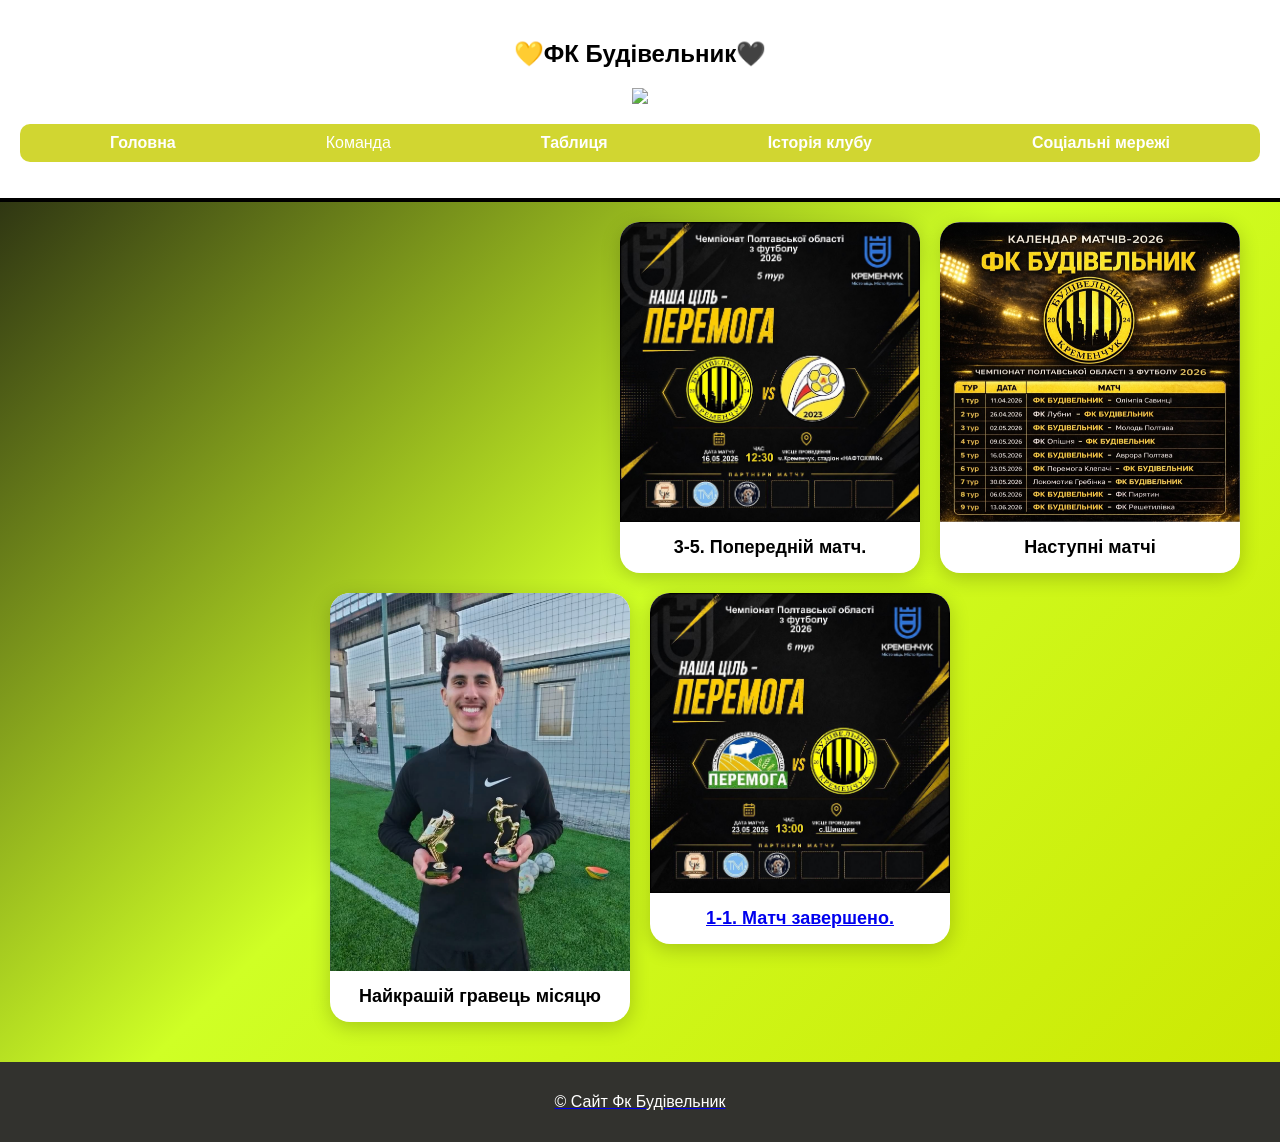
==== index.html @ 8817f70a "Add files via upload" ====
<!DOCTYPE html>
<link rel="stylesheet" href="style.css">
<head>
<meta name="viewport" content="width=device-width, initial-scale=1.0">

</head>
<body>

<header>
     

    <h2>💛ФК Будівельник🖤</h2>
    <img " src="https://lh5.googleusercontent.com/proxy/xCYHfJFa0MJkZfWIRfOCSBMUXTEOBd3zO2JK6MQ7dGnSMalgYb4xONXhBhgPWARj5SZH2mg9IqnUZf9VP64W9vZPH_pbJD71GdNajGg4DNLCROn5sxYQxQm7293Trwdtyehcu5ha" 
   
    <nav>
     
        
     





        <ul class="menu">
            <li><a class="menu-link" href="#">Головна</a></li>
           <li onmouseover="document.getElementById('sub').style.display='block'"
    onmouseout="document.getElementById('sub').style.display='none'">

  <a href="#" style="color:white; text-decoration:none;">Команда</a>

  <ul id="sub" style="display:none; position:absolute; background:#c5db38; list-style:none; padding:0; margin:0;">

    <li>
      <a href="squad.html" style="display:block; padding:10px 15px; color:white; text-decoration:none;">
        Гравці
      </a>
    </li>

    <li>
      <a href="admin.html" style="display:block; padding:10px 15px; color:white; text-decoration:none;">
        Адміністрація
      </a>
    </li>

  </ul>

</li>

</li>
            <li><a class="menu-link" href="https://www.sofascore.com/football/team/fc-budivelnyk-kremenchuk/1216956">Таблиця</a></li>
             <li><a class="menu-link" href="ist.html">Історія клубу</a></li>
            <li><a class="menu-link" href="Соц_мер.html">Соціальні мережі</a></li>
             
        </ul>
    </nav>
</header>

<main>
<iframe width="560" height="315" src="https://www.youtube.com/embed/Rh-_6fIVuO8?si=d2va-YiRC0uQDp6X" title="YouTube video player" frameborder="0" allow="accelerometer; autoplay; clipboard-write; encrypted-media; gyroscope; picture-in-picture; web-share" referrerpolicy="strict-origin-when-cross-origin" allowfullscreen></iframe>
    <div class="card">
        <img src="photo_2026-05-13 21.47.32.jpeg
" alt="Новий партнер">
        <div class="card-content">
            <h1>3-5. Попередній матч.
            </h1>
        </div>
    </div>

    <div class="card">
        <img src="kfknsnvlnxcvnlzdkncknxpz`kcndsk;`n.pmg.png" alt="Наступні матчі">
        <div class="card-content">
            <h1>Наступні матчі</h1>
        </div>
    </div>
     <div class="card">
        <img src="Знімок екрана 2026-04-24 о 22.09.07.png" alt="Найкрашій гравець місяцю">
        <div class="card-content">
            <h1>Найкрашій гравець місяцю</h1>
        </div>
    </div>
<a href="matches.html">
     <div class="card">
        <img src="photo_2026-05-21 14.42.13.jpeg" alt=".">
        <div class="card-content">
            <h1>1-1. Матч завершено.

             
            </head>
            <body>
                
            </body>
            </html></h1>
        </div>
    </div>

</main>
   

<footer class="footer">
    <p>© Сайт Фк Будівельник </p>
    
   
</footer>

</body>
</html>
---- style.css ----
body {
    font-family: Arial, sans-serif;
    margin: 0;
    background: linear-gradient(135deg, #100f0f, #cfff25, #cce701);
}


header {
    background-color: #fff;
    padding: 20px;
    text-align: center;
    border-bottom: 4px solid #000000;
}

header h2 {
    animation: pulse 2s infinite;
}

@keyframes pulse {
    0% { color: #000000; }
    50% { color: #000000; }
    100% { color: #000000; }
}


.menu {
    list-style: none;
    display: flex;
    justify-content: space-around;
    padding: 10px;
    background-color: #ccd21be6;
    border-radius: 10px;
}

.menu-link {
    color: white;
    text-decoration: none;
    padding: 5px 10px;
    font-weight: bold;
    position: relative;
    transition: 0.3s;
}

.menu-link:hover {
    background-color: white;
    color: #0a0a01;
}


.menu-link::after {
    content: '';
    position: absolute;
    left: 0;
    bottom: -5px;
    width: 100%;
    height: 3px;
    background: #fff;
    transform: scaleX(0);
    transform-origin: right;
    transition: transform 0.3s ease;
}

.menu-link:hover::after {
    transform: scaleX(1);
    transform-origin: left;
}


main {
    display: flex;
    justify-content: center;
    flex-wrap: wrap;
    gap: 20px;
    padding: 20px;
}


.card {
    width: 300px;
    background: #fff;
    border-radius: 20px;
    overflow: hidden;
    box-shadow: 0 5px 20px rgba(0,0,0,0.2);
    text-align: center;
    transition: transform 0.3s, box-shadow 0.3s;
}

.card:hover {
    transform: translateY(-15px) rotate(1deg);
    box-shadow: 0 15px 30px rgba(0,0,0,0.4);
}

.card img {
    width: 100%;
    display: block;
}

.card-content {
    padding: 15px;
}

.card-content h1 {
    font-size: 18px;
    margin: 0;
    transition: all 0.3s ease;
    
    
}

.card-content h1:hover {
    text-shadow: 0 0 10px #cde610, 0 0 20px #d0ed2a;
    transform: scale(1.05);
}


.footer {
    text-align: center;
    padding: 15px;
    background-color: #32322e;
    color: white;
    margin-top: 20px;

}
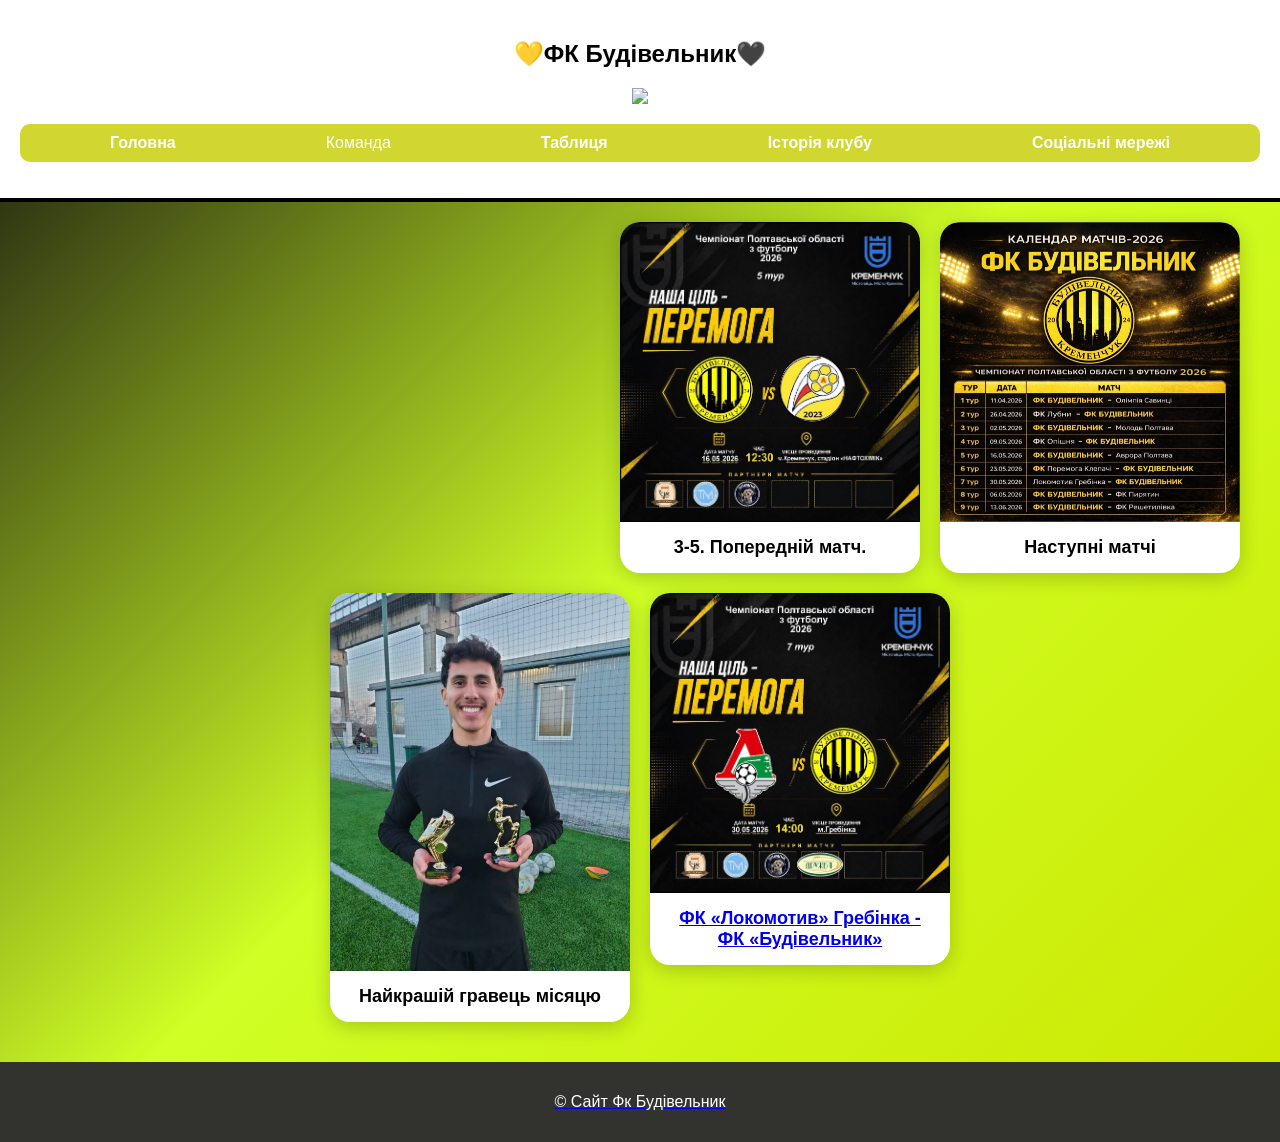
==== commit ed1153f6: "Add files via upload" ====
--- a/index.html
+++ b/index.html
@@ -80,9 +80,9 @@
     </div>
 <a href="matches.html">
      <div class="card">
-        <img src="photo_2026-05-21 14.42.13.jpeg" alt=".">
+        <img src="photo_2026-05-27 19.08.52.jpeg" alt=".">
         <div class="card-content">
-            <h1>1-1. Матч завершено.
+            <h1>ФК «Локомотив» Гребінка - ФК «Будівельник»
 
              
             </head>
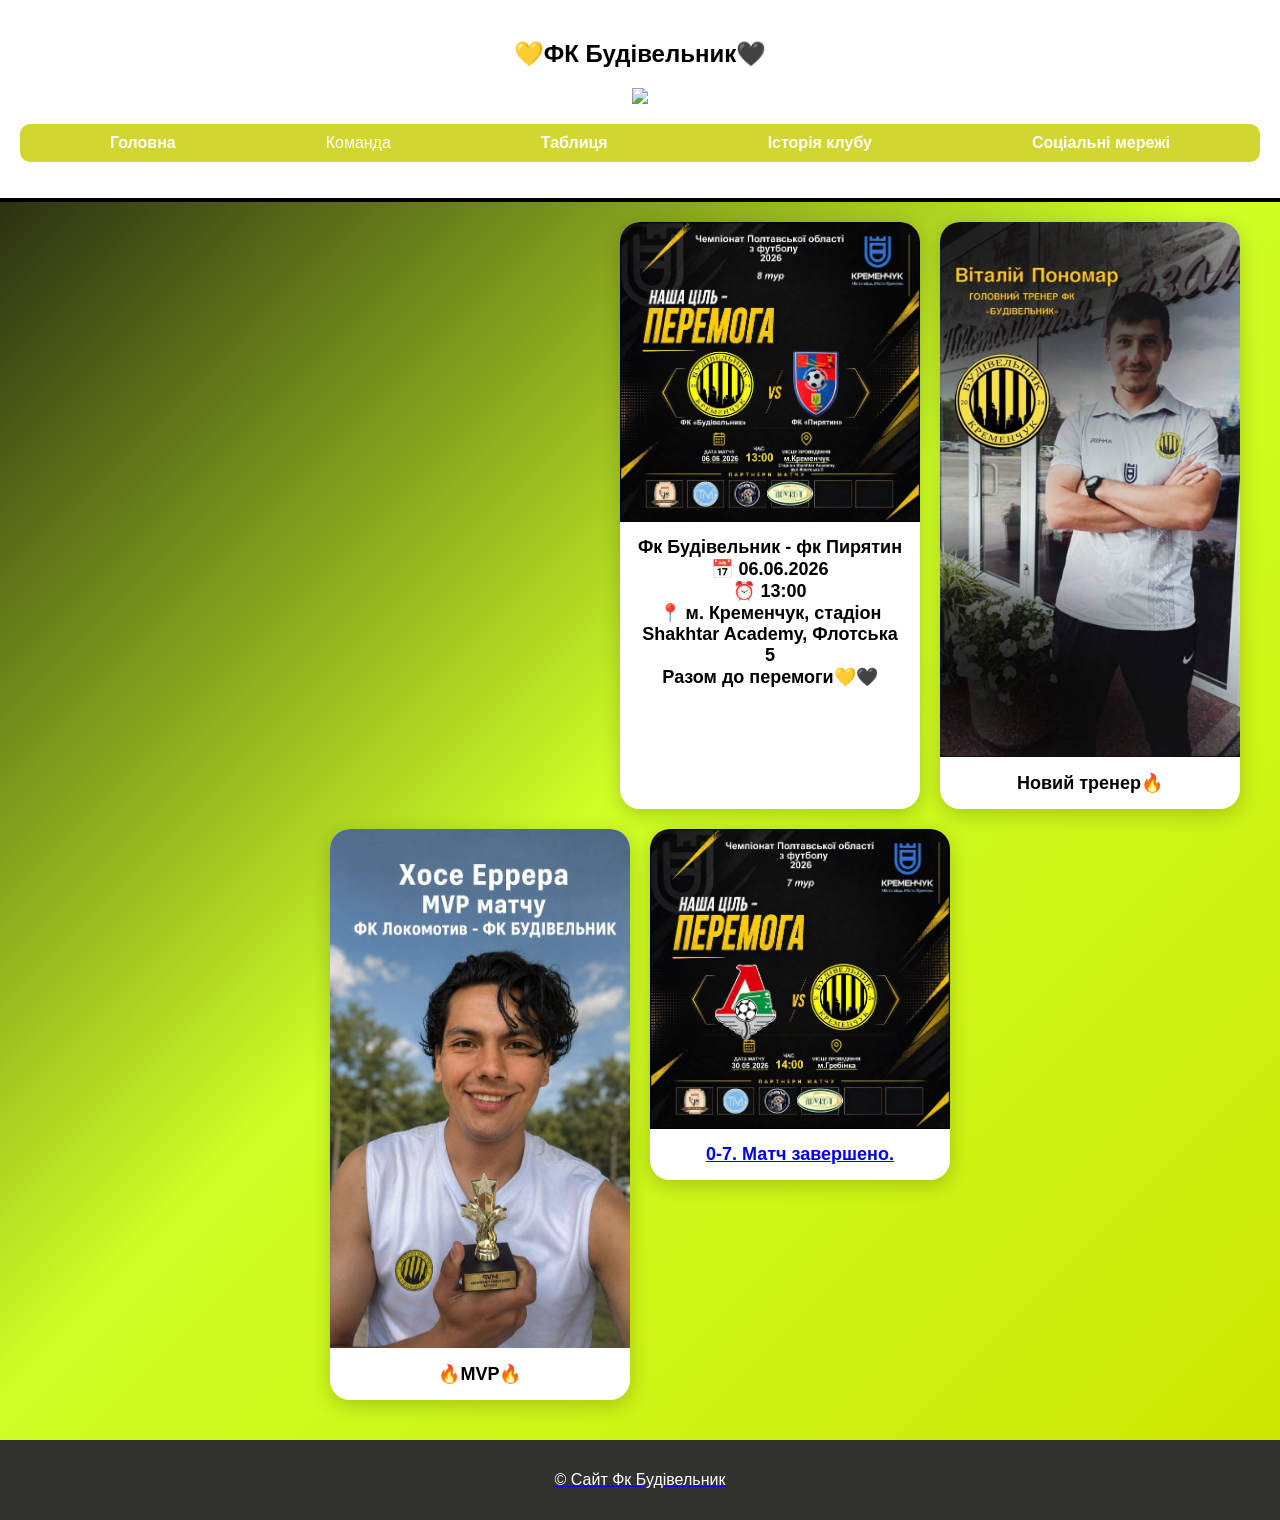
==== commit f2f26bf5: "Add files via upload" ====
--- a/index.html
+++ b/index.html
@@ -58,31 +58,40 @@
 <main>
 <iframe width="560" height="315" src="https://www.youtube.com/embed/Rh-_6fIVuO8?si=d2va-YiRC0uQDp6X" title="YouTube video player" frameborder="0" allow="accelerometer; autoplay; clipboard-write; encrypted-media; gyroscope; picture-in-picture; web-share" referrerpolicy="strict-origin-when-cross-origin" allowfullscreen></iframe>
     <div class="card">
-        <img src="photo_2026-05-13 21.47.32.jpeg
+        <img src="photo_2026-06-04 20.41.34.jpeg
 " alt="Новий партнер">
         <div class="card-content">
-            <h1>3-5. Попередній матч.
+            <h1>Фк Будівельник - фк Пирятин
+                <br>
+                📅 06.06.2026
+                <br>
+⏰ 13:00
+<br>
+📍 м. Кременчук, стадіон Shakhtar Academy, Флотська 5
+<br>
+
+Разом до перемоги💛🖤
             </h1>
         </div>
     </div>
 
     <div class="card">
-        <img src="kfknsnvlnxcvnlzdkncknxpz`kcndsk;`n.pmg.png" alt="Наступні матчі">
+        <img src="photo_2026-06-04 20.43.51.jpeg" alt="Наступні матчі">
         <div class="card-content">
-            <h1>Наступні матчі</h1>
+            <h1>Новий тренер🔥</h1>
         </div>
     </div>
      <div class="card">
-        <img src="Знімок екрана 2026-04-24 о 22.09.07.png" alt="Найкрашій гравець місяцю">
+        <img src="photo_2026-06-04 20.45.00.jpeg" alt="Найкрашій гравець місяцю">
         <div class="card-content">
-            <h1>Найкрашій гравець місяцю</h1>
+            <h1>🔥MVP🔥</h1>
         </div>
     </div>
 <a href="matches.html">
      <div class="card">
         <img src="photo_2026-05-27 19.08.52.jpeg" alt=".">
         <div class="card-content">
-            <h1>ФК «Локомотив» Гребінка - ФК «Будівельник»
+            <h1>0-7. Матч завершено.
 
              
             </head>
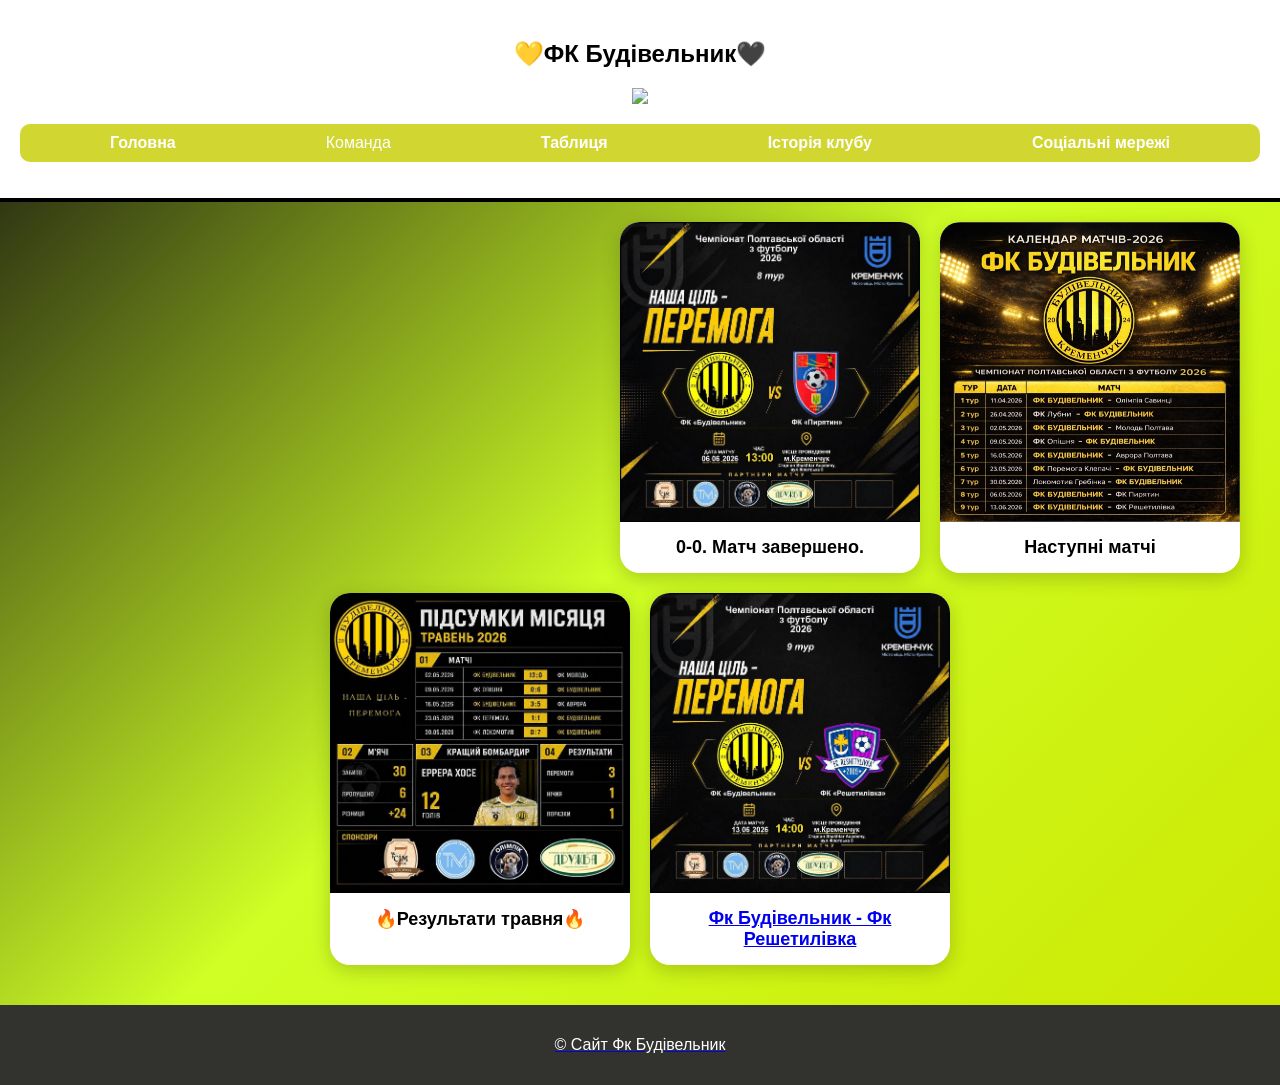
==== commit 5996a0e8: "Add files via upload" ====
--- a/index.html
+++ b/index.html
@@ -61,37 +61,28 @@
         <img src="photo_2026-06-04 20.41.34.jpeg
 " alt="Новий партнер">
         <div class="card-content">
-            <h1>Фк Будівельник - фк Пирятин
-                <br>
-                📅 06.06.2026
-                <br>
-⏰ 13:00
-<br>
-📍 м. Кременчук, стадіон Shakhtar Academy, Флотська 5
-<br>
-
-Разом до перемоги💛🖤
+            <h1>0-0. Матч завершено.
             </h1>
         </div>
     </div>
 
     <div class="card">
-        <img src="photo_2026-06-04 20.43.51.jpeg" alt="Наступні матчі">
+        <img src="kfknsnvlnxcvnlzdkncknxpz`kcndsk;`n.pmg.png" alt="Наступні матчі">
         <div class="card-content">
-            <h1>Новий тренер🔥</h1>
+            <h1>Наступні матчі</h1>
         </div>
     </div>
      <div class="card">
-        <img src="photo_2026-06-04 20.45.00.jpeg" alt="Найкрашій гравець місяцю">
+        <img src="photo_2026-06-11 22.55.04.jpeg" alt="Найкрашій гравець місяцю">
         <div class="card-content">
-            <h1>🔥MVP🔥</h1>
+            <h1>🔥Результати травня🔥</h1>
         </div>
     </div>
 <a href="matches.html">
      <div class="card">
-        <img src="photo_2026-05-27 19.08.52.jpeg" alt=".">
+        <img src="photo_2026-06-11 22.53.42.jpeg" alt=".">
         <div class="card-content">
-            <h1>0-7. Матч завершено.
+            <h1>Фк Будівельник - Фк Решетилівка
 
              
             </head>
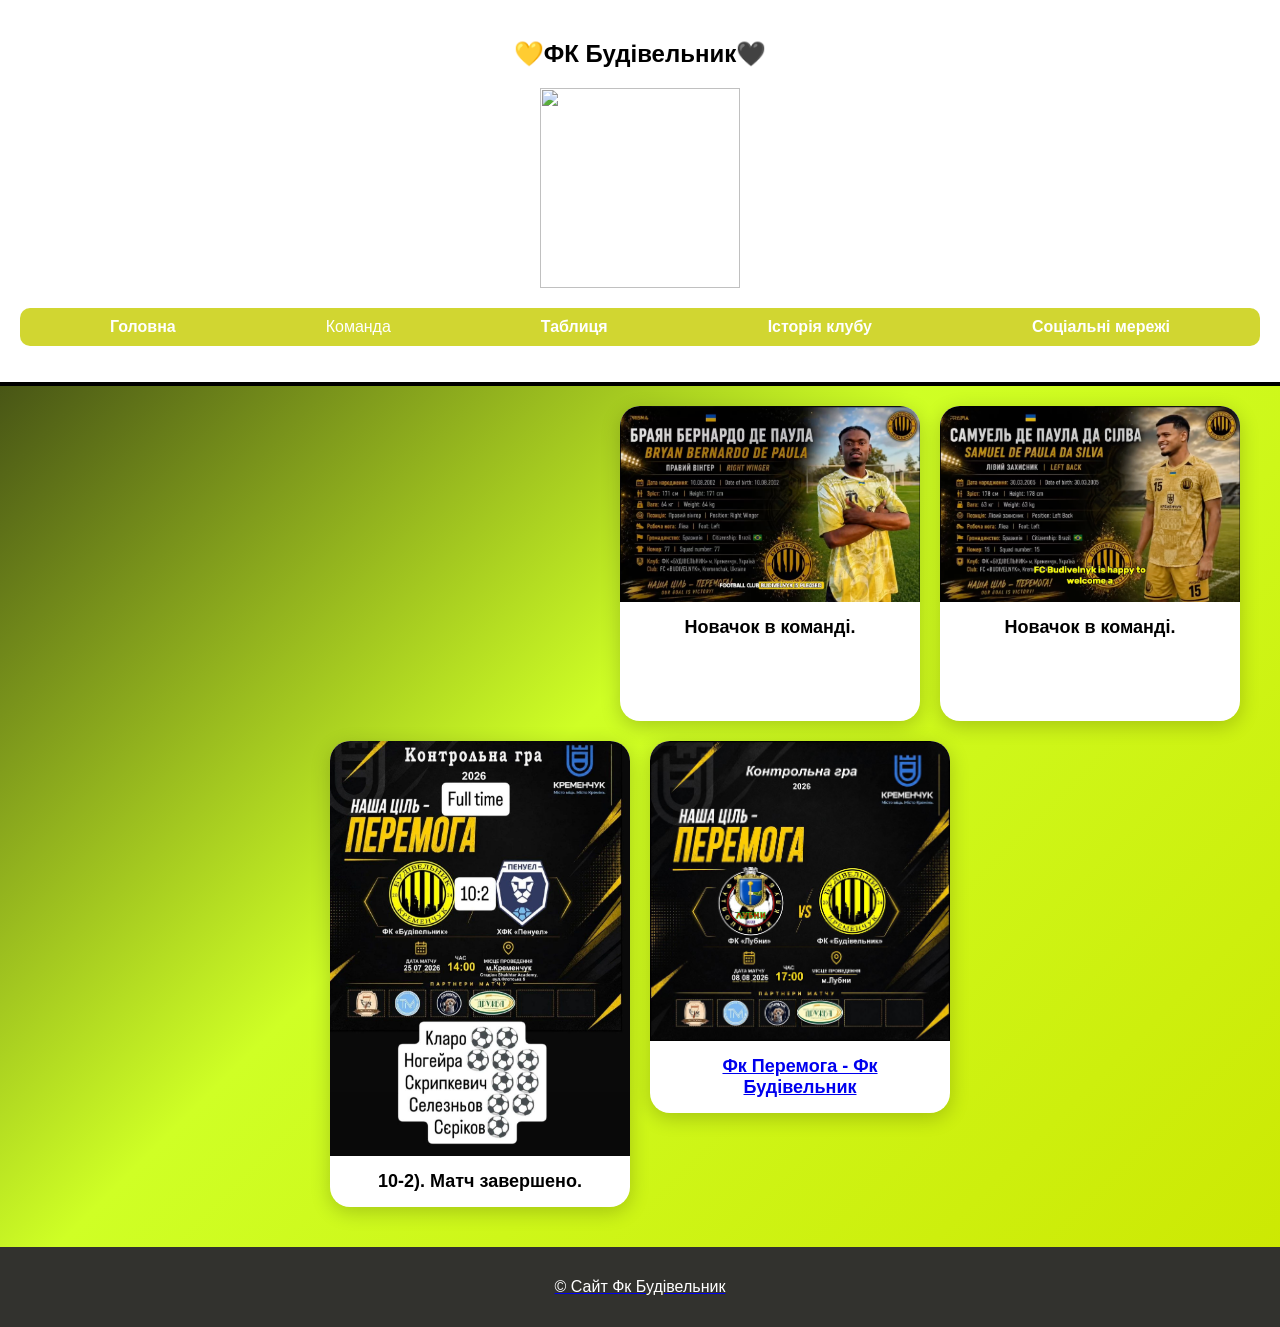
==== commit e74f944c: "Add files via upload" ====
--- a/index.html
+++ b/index.html
@@ -10,7 +10,7 @@
      
 
     <h2>💛ФК Будівельник🖤</h2>
-    <img " src="https://lh5.googleusercontent.com/proxy/xCYHfJFa0MJkZfWIRfOCSBMUXTEOBd3zO2JK6MQ7dGnSMalgYb4xONXhBhgPWARj5SZH2mg9IqnUZf9VP64W9vZPH_pbJD71GdNajGg4DNLCROn5sxYQxQm7293Trwdtyehcu5ha" 
+    <img " src="https://encrypted-tbn0.gstatic.com/images?q=tbn:ANd9GcR6SVGd18FpnU6DEic5n-fexQKlLuE1TnXV_d0q_dlbcQ&s=10" width="200" height="200" 
    
     <nav>
      
@@ -56,40 +56,40 @@
 </header>
 
 <main>
-<iframe width="560" height="315" src="https://www.youtube.com/embed/Rh-_6fIVuO8?si=d2va-YiRC0uQDp6X" title="YouTube video player" frameborder="0" allow="accelerometer; autoplay; clipboard-write; encrypted-media; gyroscope; picture-in-picture; web-share" referrerpolicy="strict-origin-when-cross-origin" allowfullscreen></iframe>
+<iframe width="560" height="315" src="https://www.youtube.com/embed/DCqd4k0nm14?si=Z7M9JwXg5b88NrFt" title="YouTube video player" frameborder="0" allow="accelerometer; autoplay; clipboard-write; encrypted-media; gyroscope; picture-in-picture; web-share" referrerpolicy="strict-origin-when-cross-origin" allowfullscreen></iframe>
     <div class="card">
-        <img src="photo_2026-06-04 20.41.34.jpeg
+        <img src="Знімок екрана 2026-08-05 о 22.35.21.png
 " alt="Новий партнер">
         <div class="card-content">
-            <h1>0-0. Матч завершено.
+            <h1>Новачок в команді.
             </h1>
         </div>
     </div>
 
     <div class="card">
-        <img src="kfknsnvlnxcvnlzdkncknxpz`kcndsk;`n.pmg.png" alt="Наступні матчі">
+        <img src="Знімок екрана 2026-08-05 о 22.50.07.png" alt="Наступні матчі">
         <div class="card-content">
-            <h1>Наступні матчі</h1>
+            <h1>Новачок в команді.</h1>
         </div>
     </div>
      <div class="card">
-        <img src="photo_2026-06-11 22.55.04.jpeg" alt="Найкрашій гравець місяцю">
+        <img src="photo_2026-08-05 22.28.50.jpeg" alt="Найкрашій гравець місяцю">
         <div class="card-content">
-            <h1>🔥Результати травня🔥</h1>
+            <h1>10-2). Матч завершено.</h1>
         </div>
     </div>
 <a href="matches.html">
      <div class="card">
-        <img src="photo_2026-06-11 22.53.42.jpeg" alt=".">
+        <img src="photo_2026-08-05 22.16.41.jpeg" alt=".">
         <div class="card-content">
-            <h1>Фк Будівельник - Фк Решетилівка
+            <h1>Фк Перемога - Фк Будівельник</h1>
 
              
             </head>
             <body>
                 
             </body>
-            </html></h1>
+            </html>
         </div>
     </div>
 
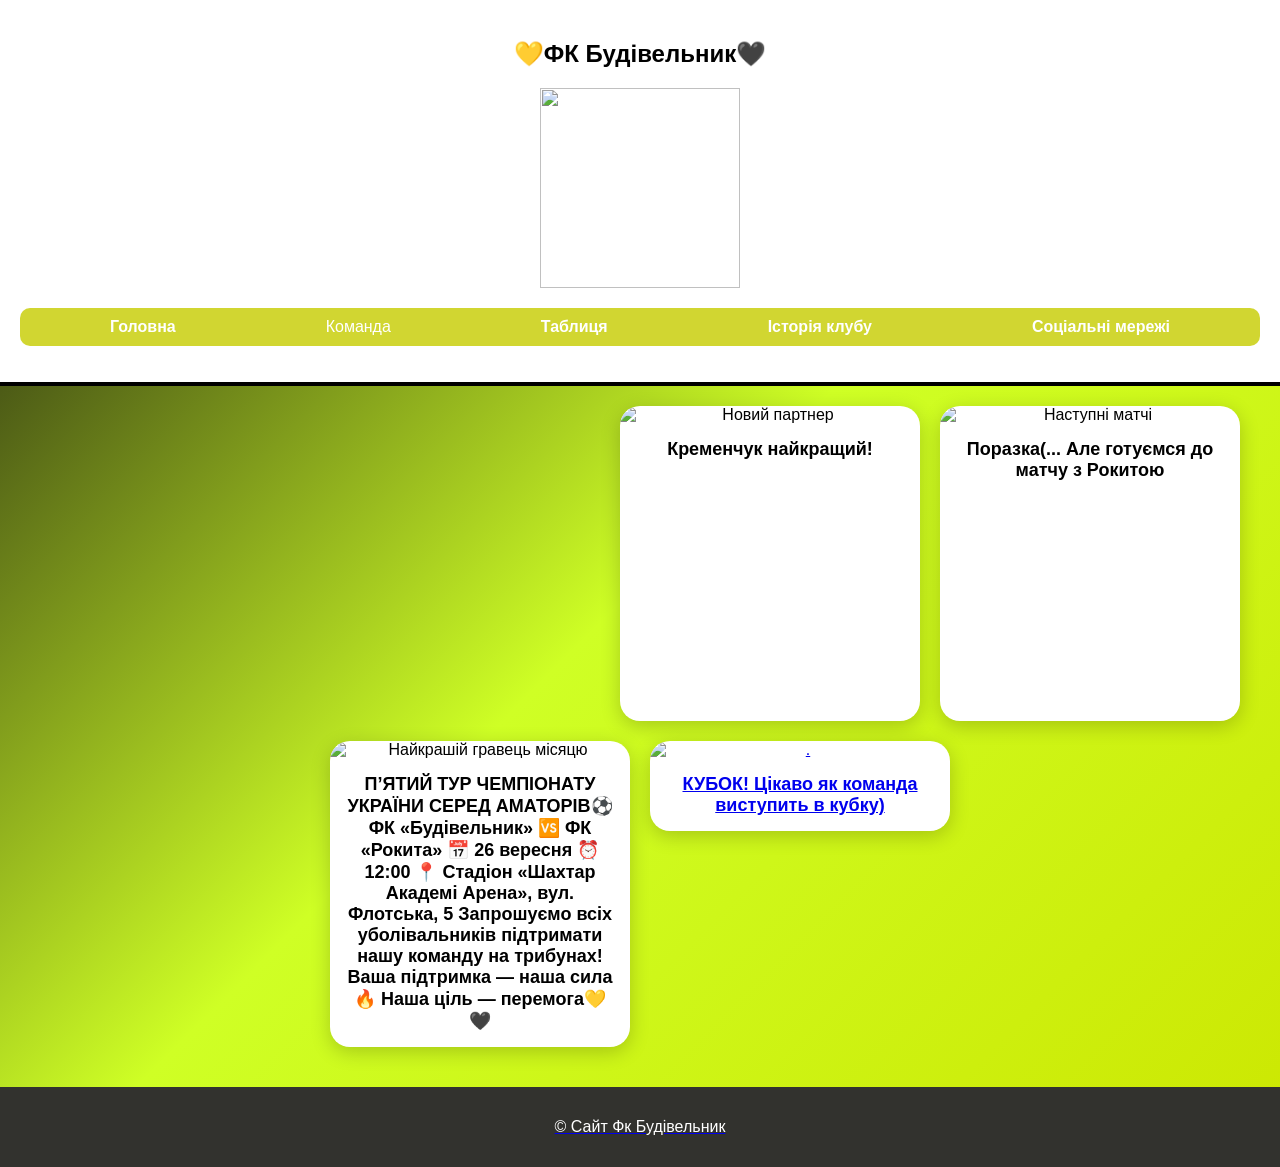
==== commit 6a9dc344: "Add files via upload" ====
--- a/index.html
+++ b/index.html
@@ -56,33 +56,46 @@
 </header>
 
 <main>
-<iframe width="560" height="315" src="https://www.youtube.com/embed/DCqd4k0nm14?si=Z7M9JwXg5b88NrFt" title="YouTube video player" frameborder="0" allow="accelerometer; autoplay; clipboard-write; encrypted-media; gyroscope; picture-in-picture; web-share" referrerpolicy="strict-origin-when-cross-origin" allowfullscreen></iframe>
+<iframe width="560" height="315" src="https://www.youtube.com/embed/S4D9Hb4vfms?si=i4nh-jehNNAWx0pf" title="YouTube video player" frameborder="0" allow="accelerometer; autoplay; clipboard-write; encrypted-media; gyroscope; picture-in-picture; web-share" referrerpolicy="strict-origin-when-cross-origin" allowfullscreen></iframe>
     <div class="card">
-        <img src="Знімок екрана 2026-08-05 о 22.35.21.png
+        <img src="image_2026-09-20_19-42-28.png
 " alt="Новий партнер">
         <div class="card-content">
-            <h1>Новачок в команді.
+            <h1>Кременчук найкращий!
             </h1>
         </div>
     </div>
 
     <div class="card">
-        <img src="Знімок екрана 2026-08-05 о 22.50.07.png" alt="Наступні матчі">
+        <img src="2026-09-24 15.20.01.jpg" alt="Наступні матчі">
         <div class="card-content">
-            <h1>Новачок в команді.</h1>
+            <h1>Поразка(... 
+                Але готуємся до матчу з Рокитою </h1>
         </div>
     </div>
      <div class="card">
-        <img src="photo_2026-08-05 22.28.50.jpeg" alt="Найкрашій гравець місяцю">
+        <img src="2026-09-24 15.09.22.jpg" alt="Найкрашій гравець місяцю">
         <div class="card-content">
-            <h1>10-2). Матч завершено.</h1>
+            <h1>П’ЯТИЙ ТУР ЧЕМПІОНАТУ УКРАЇНИ СЕРЕД АМАТОРІВ⚽️
+
+ФК «Будівельник» 🆚 ФК «Рокита»
+
+📅 26 вересня
+ ⏰ 12:00 
+📍 Стадіон «Шахтар Академі Арена», вул. Флотська, 5
+
+Запрошуємо всіх уболівальників підтримати нашу команду на трибунах! Ваша підтримка — наша сила🔥
+
+Наша ціль — перемога💛🖤</h1>
         </div>
     </div>
 <a href="matches.html">
      <div class="card">
-        <img src="photo_2026-08-05 22.16.41.jpeg" alt=".">
+        <img src="2026-09-24 15.25.12.jpg" alt=".">
         <div class="card-content">
-            <h1>Фк Перемога - Фк Будівельник</h1>
+            <h1>КУБОК!
+                Цікаво як команда виступить в кубку)
+            </h1>
 
              
             </head>
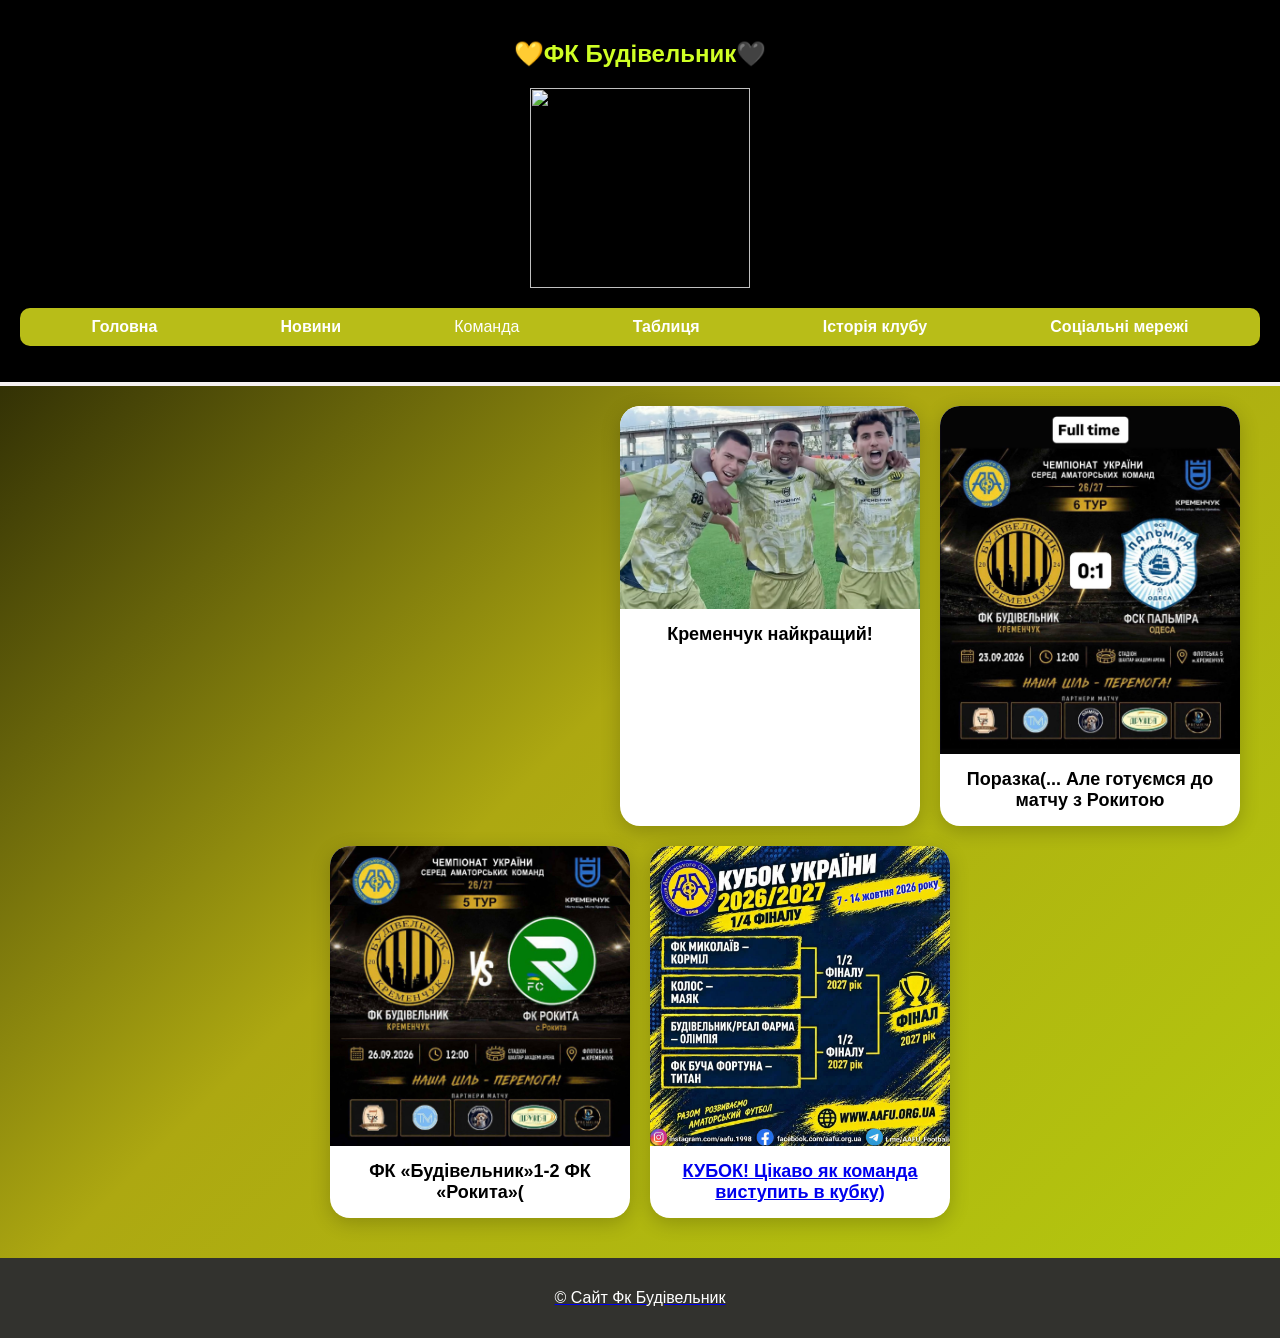
==== commit 682d42de: "Add files via upload" ====
--- a/index.html
+++ b/index.html
@@ -9,8 +9,8 @@
 <header>
      
 
-    <h2>💛ФК Будівельник🖤</h2>
-    <img " src="https://encrypted-tbn0.gstatic.com/images?q=tbn:ANd9GcR6SVGd18FpnU6DEic5n-fexQKlLuE1TnXV_d0q_dlbcQ&s=10" width="200" height="200" 
+  <h2 style="color: #cfff25 !important;">💛ФК Будівельник🖤</h2>
+    <img " src="https://thumb.wikimedia.org/wikipedia/commons/thumb/f/ff/Лого_вектор.svg/500px-Лого_вектор.svg.png?utm_source=uk.wikipedia.org&utm_campaign=parser&utm_content=thumbnail" width="220" height="200" 
    
     <nav>
      
@@ -22,7 +22,9 @@
 
 
         <ul class="menu">
-            <li><a class="menu-link" href="#">Головна</a></li>
+            <li><a class="menu-link" href="We.html">Головна</a></li>
+
+            <li><a class="menu-link" href="index.html">Новини</a></li>
            <li onmouseover="document.getElementById('sub').style.display='block'"
     onmouseout="document.getElementById('sub').style.display='none'">
 
@@ -47,7 +49,7 @@
 </li>
 
 </li>
-            <li><a class="menu-link" href="https://www.sofascore.com/football/team/fc-budivelnyk-kremenchuk/1216956">Таблиця</a></li>
+            <li><a class="menu-link" href="https://t.me/AAFU_Football">Таблиця</a></li>
              <li><a class="menu-link" href="ist.html">Історія клубу</a></li>
             <li><a class="menu-link" href="Соц_мер.html">Соціальні мережі</a></li>
              
@@ -76,17 +78,11 @@
      <div class="card">
         <img src="2026-09-24 15.09.22.jpg" alt="Найкрашій гравець місяцю">
         <div class="card-content">
-            <h1>П’ЯТИЙ ТУР ЧЕМПІОНАТУ УКРАЇНИ СЕРЕД АМАТОРІВ⚽️
+            <h1>
 
-ФК «Будівельник» 🆚 ФК «Рокита»
+ФК «Будівельник»1-2 ФК «Рокита»(
 
-📅 26 вересня
- ⏰ 12:00 
-📍 Стадіон «Шахтар Академі Арена», вул. Флотська, 5
-
-Запрошуємо всіх уболівальників підтримати нашу команду на трибунах! Ваша підтримка — наша сила🔥
-
-Наша ціль — перемога💛🖤</h1>
+</h1>
         </div>
     </div>
 <a href="matches.html">
--- a/style.css
+++ b/style.css
@@ -1,16 +1,20 @@
+header h2 {
+    color: purple;
+}
 
 body {
     font-family: Arial, sans-serif;
     margin: 0;
-    background: linear-gradient(135deg, #100f0f, #cfff25, #cce701);
+    background: linear-gradient(135deg, #000000, #ada811, #b4ca0e);
 }
 
 
 header {
-    background-color: #fff;
+   
+    background-color: #000000;
     padding: 20px;
     text-align: center;
-    border-bottom: 4px solid #000000;
+    border-bottom: 4px solid #f5f1f1;
 }
 
 header h2 {
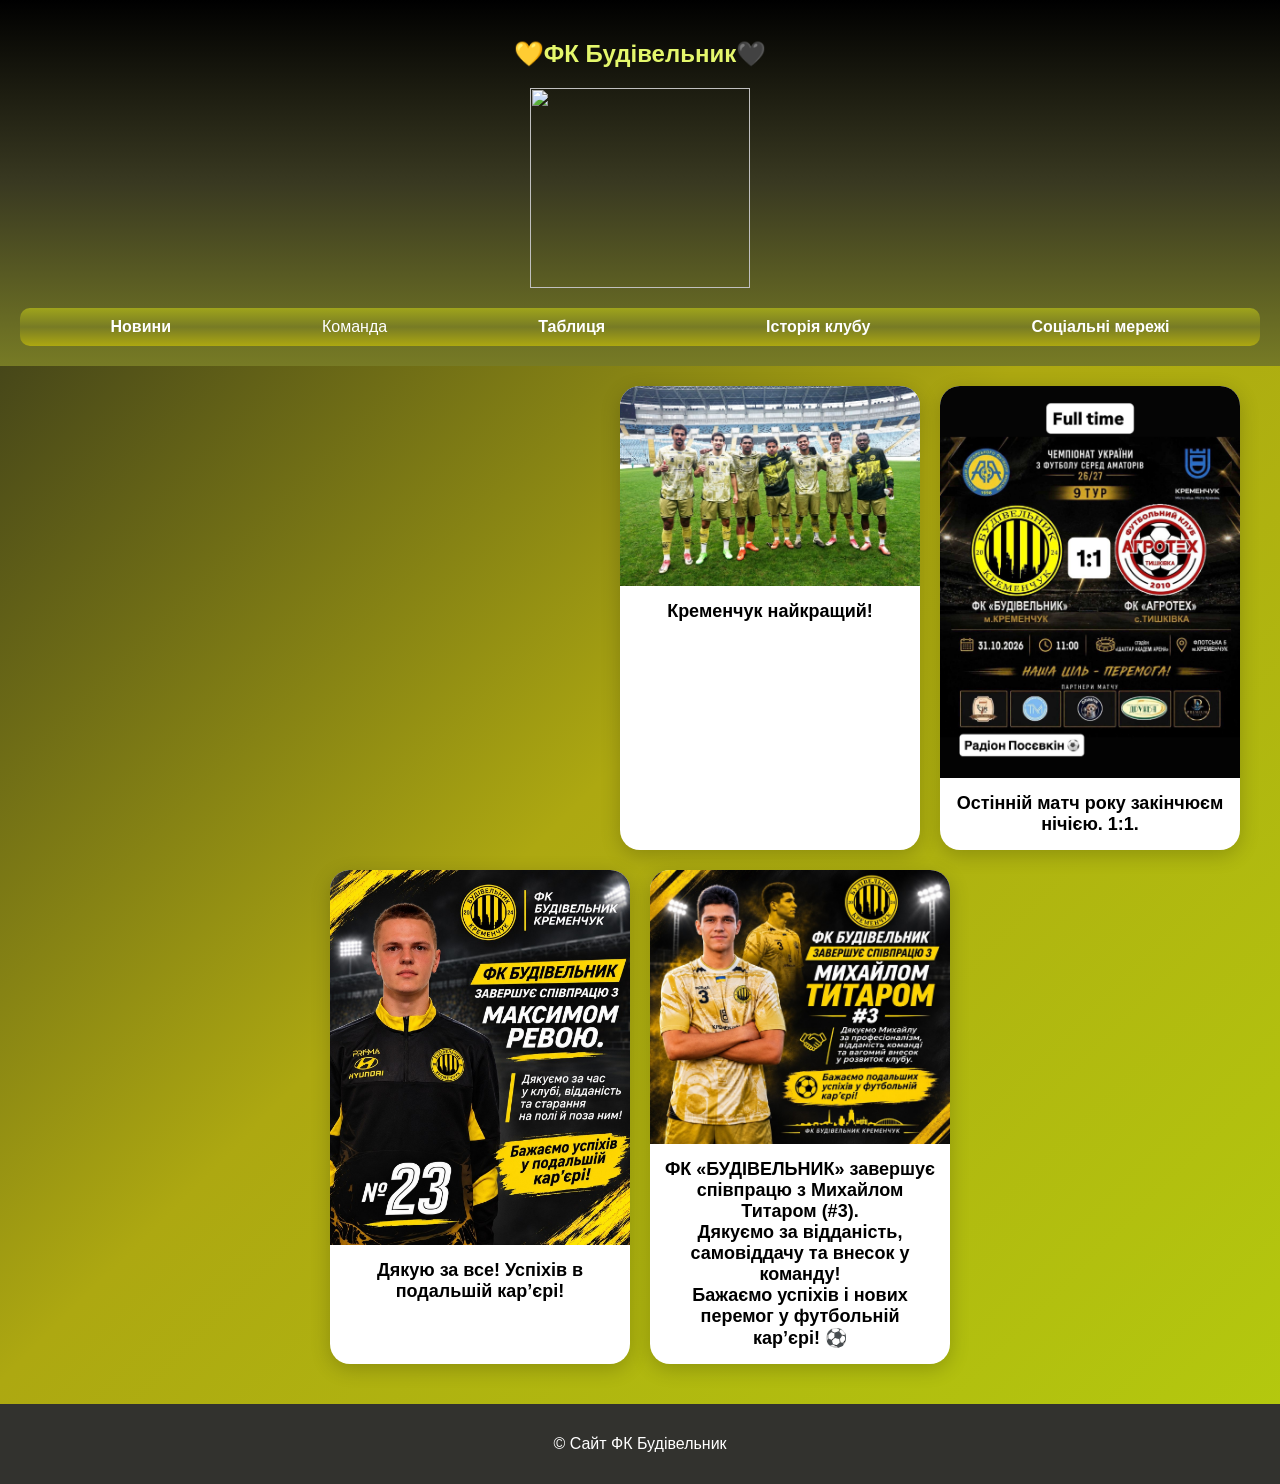
==== commit 2ad95eaa: "Add files via upload" ====
--- a/index.html
+++ b/index.html
@@ -9,8 +9,8 @@
 <header>
      
 
-  <h2 style="color: #cfff25 !important;">💛ФК Будівельник🖤</h2>
-    <img " src="https://thumb.wikimedia.org/wikipedia/commons/thumb/f/ff/Лого_вектор.svg/500px-Лого_вектор.svg.png?utm_source=uk.wikipedia.org&utm_campaign=parser&utm_content=thumbnail" width="220" height="200" 
+  <h2 style="color: #e4f76c !important;">💛ФК Будівельник🖤</h2>
+    <img  src="https://aafu.org.ua/data/images/teams/budivelnyk_kremenchuk-poltavska-oblast.png" width="220" height="200" 
    
     <nav>
      
@@ -22,7 +22,7 @@
 
 
         <ul class="menu">
-            <li><a class="menu-link" href="We.html">Головна</a></li>
+            
 
             <li><a class="menu-link" href="index.html">Новини</a></li>
            <li onmouseover="document.getElementById('sub').style.display='block'"
@@ -30,7 +30,7 @@
 
   <a href="#" style="color:white; text-decoration:none;">Команда</a>
 
-  <ul id="sub" style="display:none; position:absolute; background:#c5db38; list-style:none; padding:0; margin:0;">
+  <ul id="sub" style="display:none; position:absolute; background:#a6b837; list-style:none; padding:0; margin:0;">
 
     <li>
       <a href="squad.html" style="display:block; padding:10px 15px; color:white; text-decoration:none;">
@@ -49,7 +49,7 @@
 </li>
 
 </li>
-            <li><a class="menu-link" href="https://t.me/AAFU_Football">Таблиця</a></li>
+            <li><a class="menu-link" href="https://aafu.org.ua/championship/group_2">Таблиця</a></li>
              <li><a class="menu-link" href="ist.html">Історія клубу</a></li>
             <li><a class="menu-link" href="Соц_мер.html">Соціальні мережі</a></li>
              
@@ -58,10 +58,10 @@
 </header>
 
 <main>
-<iframe width="560" height="315" src="https://www.youtube.com/embed/S4D9Hb4vfms?si=i4nh-jehNNAWx0pf" title="YouTube video player" frameborder="0" allow="accelerometer; autoplay; clipboard-write; encrypted-media; gyroscope; picture-in-picture; web-share" referrerpolicy="strict-origin-when-cross-origin" allowfullscreen></iframe>
+<iframe width="560" height="315" src="https://www.youtube.com/embed/B_zt1GFHfmM?si=Ls7WNg_nQ_TPHdAx" title="YouTube video player" frameborder="0" allow="accelerometer; autoplay; clipboard-write; encrypted-media; gyroscope; picture-in-picture; web-share" referrerpolicy="strict-origin-when-cross-origin" allowfullscreen></iframe>
     <div class="card">
-        <img src="image_2026-09-20_19-42-28.png
-" alt="Новий партнер">
+        <img src="photo_2026-11-07 22.52.41.jpeg
+" alt="найкращий КЛУБ В СВІТІ">
         <div class="card-content">
             <h1>Кременчук найкращий!
             </h1>
@@ -69,46 +69,52 @@
     </div>
 
     <div class="card">
-        <img src="2026-09-24 15.20.01.jpg" alt="Наступні матчі">
+        <img src="photo_2026-11-08 00.25.25.jpeg" alt="Наступні матчі">
         <div class="card-content">
-            <h1>Поразка(... 
-                Але готуємся до матчу з Рокитою </h1>
+            <h1>Остінній матч року закінчюєм нічією. 1:1. </h1>
         </div>
     </div>
      <div class="card">
-        <img src="2026-09-24 15.09.22.jpg" alt="Найкрашій гравець місяцю">
+        <img src="photo_2026-11-08 00.28.34.jpeg" alt="Найкрашій гравець місяцю">
         <div class="card-content">
             <h1>
 
-ФК «Будівельник»1-2 ФК «Рокита»(
+Дякую за все! 
+Успіхів в подальшій кар’єрі!
+</h1>
+    
+</body>
+</html>
 
 </h1>
         </div>
     </div>
-<a href="matches.html">
+
      <div class="card">
-        <img src="2026-09-24 15.25.12.jpg" alt=".">
+        <img src="photo_2026-11-08 00.28.41.jpeg" alt=".">
         <div class="card-content">
-            <h1>КУБОК!
-                Цікаво як команда виступить в кубку)
+            <h1>ФК «БУДІВЕЛЬНИК» завершує співпрацю з Михайлом Титаром (#3).
+<br>
+Дякуємо за відданість, самовіддачу та внесок у команду!
+<br>
+Бажаємо успіхів і нових перемог у футбольній кар’єрі! ⚽
+
             </h1>
-
-             
-            </head>
+</div>
+    </div>
+            </a> 
+           
             <body>
                 
-            </body>
+            
             </html>
         </div>
     </div>
 
 </main>
    
-
 <footer class="footer">
-    <p>© Сайт Фк Будівельник </p>
-    
-   
+    <p>© Сайт ФК Будівельник</p>
 </footer>
 
 </body>
--- a/style.css
+++ b/style.css
@@ -5,17 +5,17 @@
 body {
     font-family: Arial, sans-serif;
     margin: 0;
-    background: linear-gradient(135deg, #000000, #ada811, #b4ca0e);
+    background: linear-gradient(135deg, #22241c, #ada811, #b4ca0e);
 }
 
 
 header {
-   
-    background-color: #000000;
+    background: linear-gradient(180deg, #000000, #393921, #777b25);
     padding: 20px;
     text-align: center;
-    border-bottom: 4px solid #f5f1f1;
+    border: none;
 }
+
 
 header h2 {
     animation: pulse 2s infinite;
@@ -33,8 +33,9 @@
     display: flex;
     justify-content: space-around;
     padding: 10px;
-    background-color: #ccd21be6;
+    background: linear-gradient(180deg, #9fa41b, #777b25, #ada811);
     border-radius: 10px;
+    margin-bottom: 0;
 }
 
 .menu-link {
@@ -125,4 +126,52 @@
     color: white;
     margin-top: 20px;
 
+}
+.admin-list {
+    display: flex;
+    flex-wrap: nowrap;
+    justify-content: center;
+    gap: 15px;
+    padding: 20px;
+}
+
+.admin-list .card {
+    flex: 0 0 200px;
+    margin: 0;
+}
+#sub {
+    display: none;
+    position: absolute;
+    background: #a6b837;
+    list-style: none;
+    padding: 10px;
+}
+
+.menu li:hover #sub {
+    display: block;
+}
+.admin-list .card {
+    width: 200px;
+    flex: 0 0 200px;
+    height: 330px;
+    display: flex;
+    flex-direction: column;
+}
+
+.admin-list .card img {
+    width: 100%;
+    height: 200px;
+    object-fit: cover;
+}
+
+.admin-list .card-content {
+    padding: 10px;
+}
+
+.admin-list .card-content h1 {
+    font-size: 16px;
+}
+
+.admin-list .card-content p {
+    font-size: 13px;
 }
